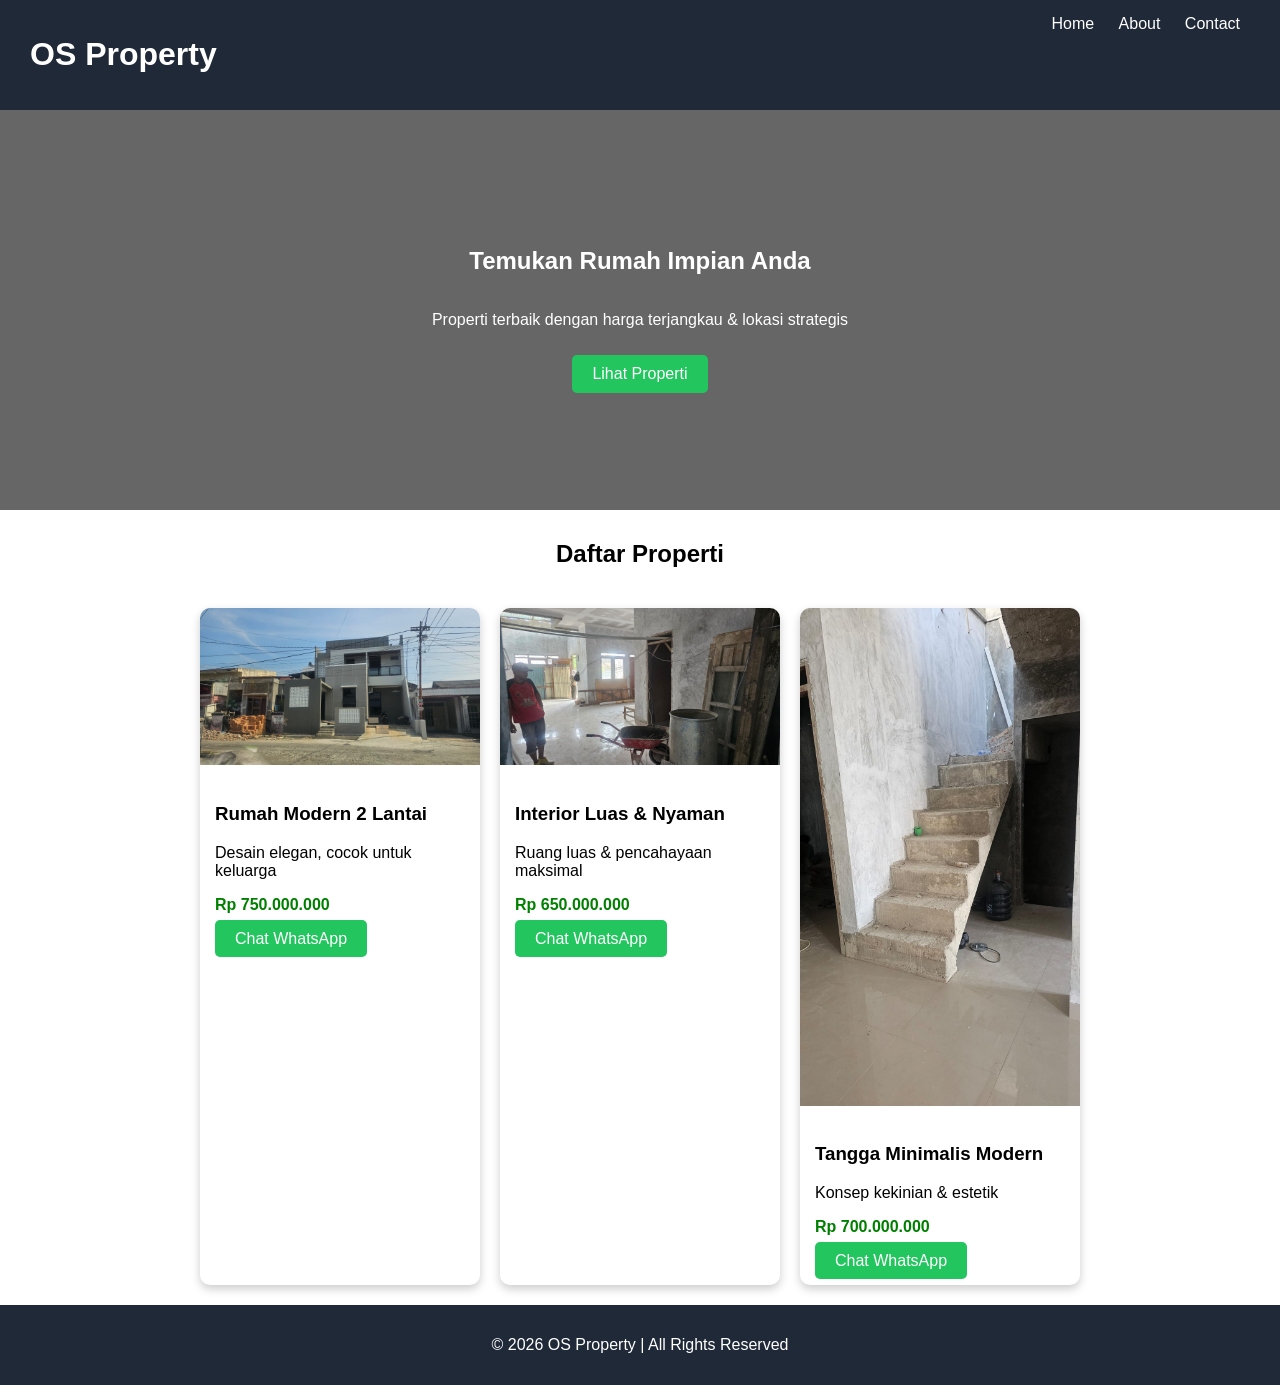
==== index.html @ b748d09a "Add files via upload" ====
<!DOCTYPE html>
<html lang="id">
<head>
    <meta charset="UTF-8">
    <title>OS Property</title>
    <link rel="stylesheet" href="style.css">
</head>
<body>

<header>
    <h1>OS Property</h1>
    <nav>
        <a href="index.html">Home</a>
        <a href="about.html">About</a>
        <a href="contact.html">Contact</a>
    </nav>
</header>

<section class="hero">
    <div class="overlay">
        <h2>Temukan Rumah Impian Anda</h2>
        <p>Properti terbaik dengan harga terjangkau & lokasi strategis</p>
        <a href="#properti" class="btn">Lihat Properti</a>
    </div>
</section>

<section id="properti">
    <h2 class="title">Daftar Properti</h2>

    <div class="card-container">

        <div class="card">
            <img src="images/rumah3.jpeg">
            <div class="card-body">
                <h3>Rumah Modern 2 Lantai</h3>
                <p>Desain elegan, cocok untuk keluarga</p>
                <p class="harga">Rp 750.000.000</p>
                <a href="https://wa.me/628123456789" target="_blank" class="btn">Chat WhatsApp</a>
            </div>
        </div>

        <div class="card">
            <img src="images/rumah2.jpeg">
            <div class="card-body">
                <h3>Interior Luas & Nyaman</h3>
                <p>Ruang luas & pencahayaan maksimal</p>
                <p class="harga">Rp 650.000.000</p>
                <a href="https://wa.me/628123456789" target="_blank" class="btn">Chat WhatsApp</a>
            </div>
        </div>

        <div class="card">
            <img src="images/rumah1.jpeg">
            <div class="card-body">
                <h3>Tangga Minimalis Modern</h3>
                <p>Konsep kekinian & estetik</p>
                <p class="harga">Rp 700.000.000</p>
                <a href="https://wa.me/628123456789" target="_blank" class="btn">Chat WhatsApp</a>
            </div>
        </div>

    </div>
</section>

<footer>
    <p>© 2026 OS Property | All Rights Reserved</p>
</footer>

</body>
</html>
---- style.css ----
body {
    font-family: Arial;
    margin: 0;
}

/* NAVBAR */
header {
    background: #1f2937;
    color: white;
    padding: 15px 30px;
    display: flex;
    justify-content: space-between;
}

nav a {
    color: white;
    margin: 10px;
    text-decoration: none;
}

nav a:hover {
    color: #38bdf8;
}

/* HERO */
.hero {
    background: url('images/rumah3.jpg') center/cover;
    height: 400px;
    position: relative;
}

.overlay {
    background: rgba(0,0,0,0.6);
    color: white;
    height: 100%;
    display: flex;
    flex-direction: column;
    justify-content: center;
    align-items: center;
}

/* BUTTON */
.btn {
    background: #22c55e;
    color: white;
    padding: 10px 20px;
    text-decoration: none;
    border-radius: 5px;
    margin-top: 10px;
}

.btn:hover {
    background: #16a34a;
}

/* TITLE */
.title {
    text-align: center;
    margin-top: 30px;
}

/* CARD */
.card-container {
    display: flex;
    justify-content: center;
    gap: 20px;
    padding: 20px;
    flex-wrap: wrap;
}

.card {
    width: 280px;
    border-radius: 10px;
    overflow: hidden;
    box-shadow: 0 4px 10px rgba(0,0,0,0.2);
    transition: 0.3s;
}

.card:hover {
    transform: scale(1.05);
}

.card img {
    width: 100%;
}

.card-body {
    padding: 15px;
}

.harga {
    color: green;
    font-weight: bold;
}

/* CONTENT */
.content {
    padding: 40px;
    line-height: 1.6;
}

/* FOOTER */
footer {
    background: #1f2937;
    color: white;
    text-align: center;
    padding: 15px;
}
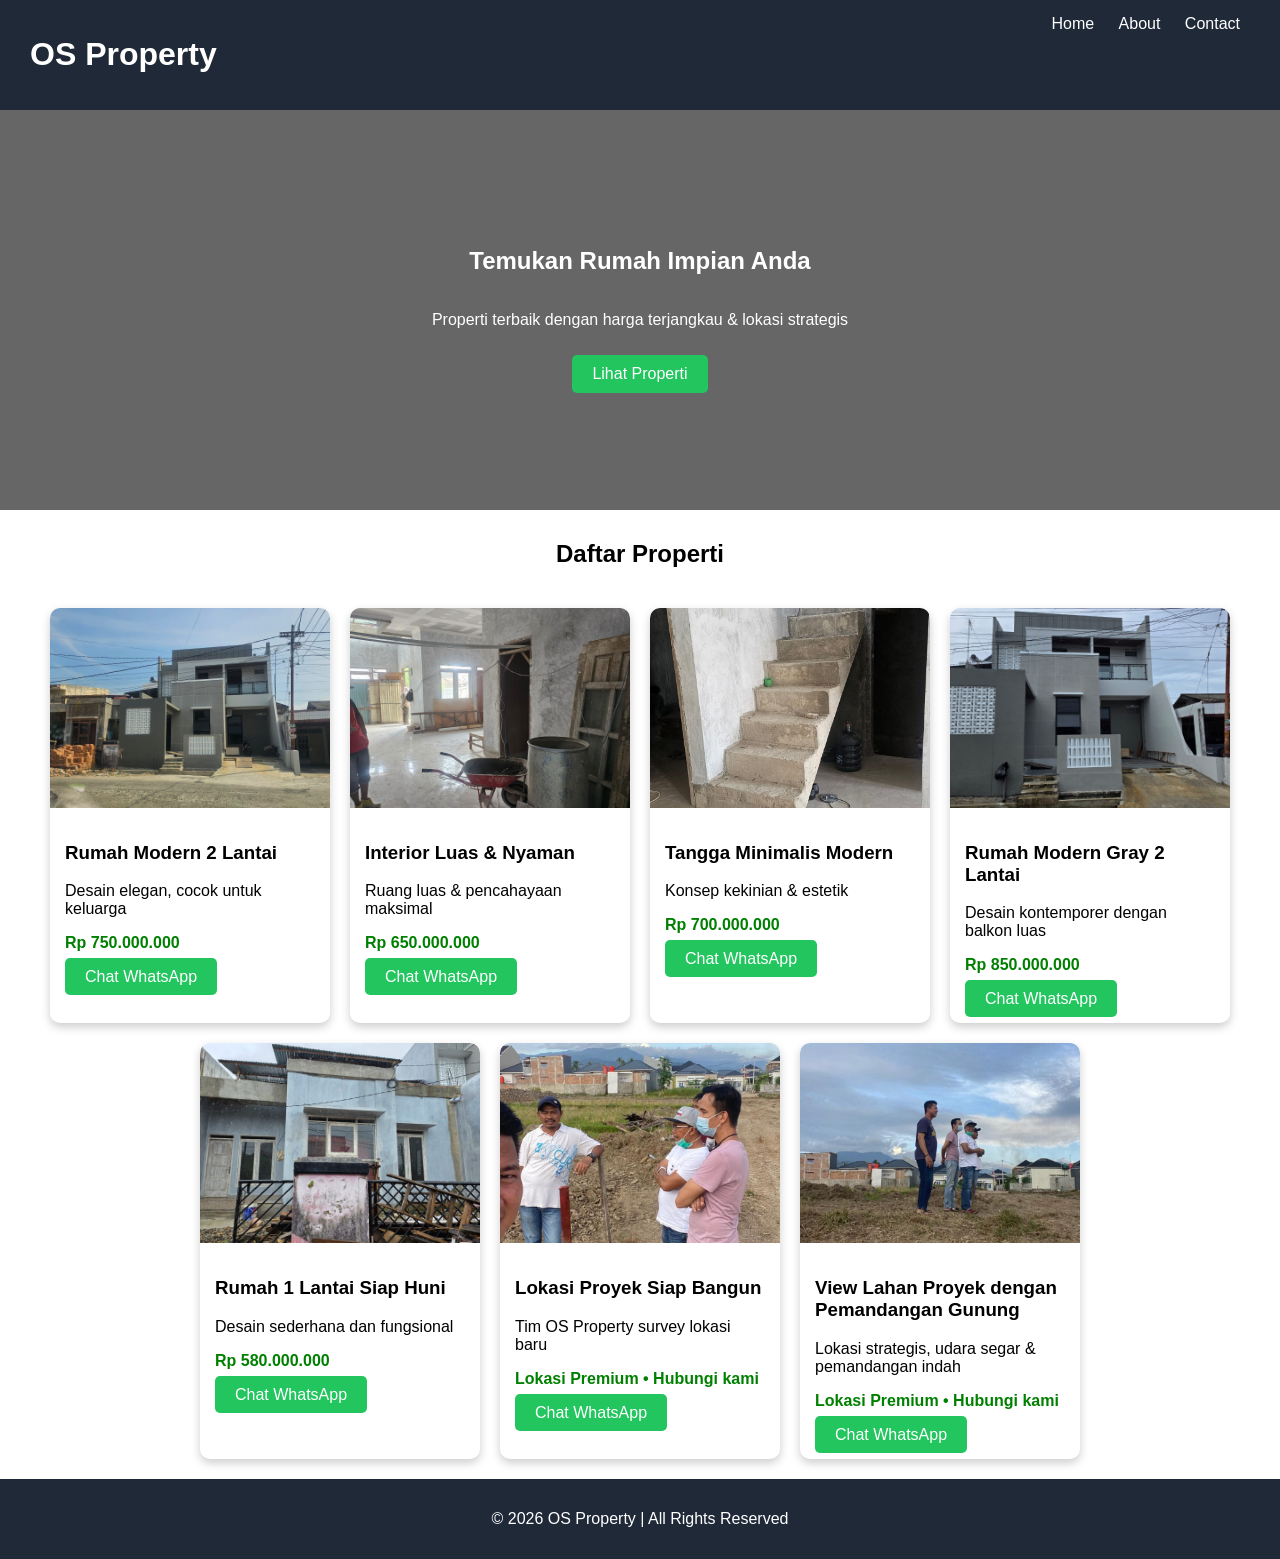
==== commit 9d93b41d: "Add files via upload" ====
--- a/index.html
+++ b/index.html
@@ -4,6 +4,17 @@
     <meta charset="UTF-8">
     <title>OS Property</title>
     <link rel="stylesheet" href="style.css">
+    
+    <!-- CSS untuk membuat SEMUA gambar ukurannya sama & kecil -->
+    <style>
+        .card img {
+            width: 100%;
+            height: 200px;         /* ukuran kecil yang sama untuk semua foto */
+            object-fit: cover;     /* gambar tetap rapi, tidak gepeng */
+            border-radius: 8px 8px 0 0;
+            display: block;
+        }
+    </style>
 </head>
 <body>
 
@@ -29,8 +40,9 @@
 
     <div class="card-container">
 
+        <!-- Properti Lama -->
         <div class="card">
-            <img src="images/rumah3.jpeg">
+            <img src="images/rumah3.jpeg" alt="Rumah Modern 2 Lantai">
             <div class="card-body">
                 <h3>Rumah Modern 2 Lantai</h3>
                 <p>Desain elegan, cocok untuk keluarga</p>
@@ -40,7 +52,7 @@
         </div>
 
         <div class="card">
-            <img src="images/rumah2.jpeg">
+            <img src="images/rumah2.jpeg" alt="Interior Luas">
             <div class="card-body">
                 <h3>Interior Luas & Nyaman</h3>
                 <p>Ruang luas & pencahayaan maksimal</p>
@@ -50,11 +62,53 @@
         </div>
 
         <div class="card">
-            <img src="images/rumah1.jpeg">
+            <img src="images/rumah1.jpeg" alt="Tangga Minimalis">
             <div class="card-body">
                 <h3>Tangga Minimalis Modern</h3>
                 <p>Konsep kekinian & estetik</p>
                 <p class="harga">Rp 700.000.000</p>
+                <a href="https://wa.me/628123456789" target="_blank" class="btn">Chat WhatsApp</a>
+            </div>
+        </div>
+
+        <div class="card">
+            <img src="images/rumah4.jpeg" alt="Rumah Modern Gray">
+            <div class="card-body">
+                <h3>Rumah Modern Gray 2 Lantai</h3>
+                <p>Desain kontemporer dengan balkon luas</p>
+                <p class="harga">Rp 850.000.000</p>
+                <a href="https://wa.me/628123456789" target="_blank" class="btn">Chat WhatsApp</a>
+            </div>
+        </div>
+
+        <div class="card">
+            <img src="images/rumah5.jpeg" alt="Rumah 1 Lantai">
+            <div class="card-body">
+                <h3>Rumah 1 Lantai Siap Huni</h3>
+                <p>Desain sederhana dan fungsional</p>
+                <p class="harga">Rp 580.000.000</p>
+                <a href="https://wa.me/628123456789" target="_blank" class="btn">Chat WhatsApp</a>
+            </div>
+        </div>
+
+        <!-- Foto Baru 1 -->
+        <div class="card">
+            <img src="images/rumah6.jpeg" alt="Site Visit Proyek">
+            <div class="card-body">
+                <h3>Lokasi Proyek Siap Bangun</h3>
+                <p>Tim OS Property survey lokasi baru</p>
+                <p class="harga">Lokasi Premium • Hubungi kami</p>
+                <a href="https://wa.me/628123456789" target="_blank" class="btn">Chat WhatsApp</a>
+            </div>
+        </div>
+
+        <!-- Foto Baru 2 -->
+        <div class="card">
+            <img src="images/rumah7.jpeg" alt="View Lahan Proyek">
+            <div class="card-body">
+                <h3>View Lahan Proyek dengan Pemandangan Gunung</h3>
+                <p>Lokasi strategis, udara segar & pemandangan indah</p>
+                <p class="harga">Lokasi Premium • Hubungi kami</p>
                 <a href="https://wa.me/628123456789" target="_blank" class="btn">Chat WhatsApp</a>
             </div>
         </div>
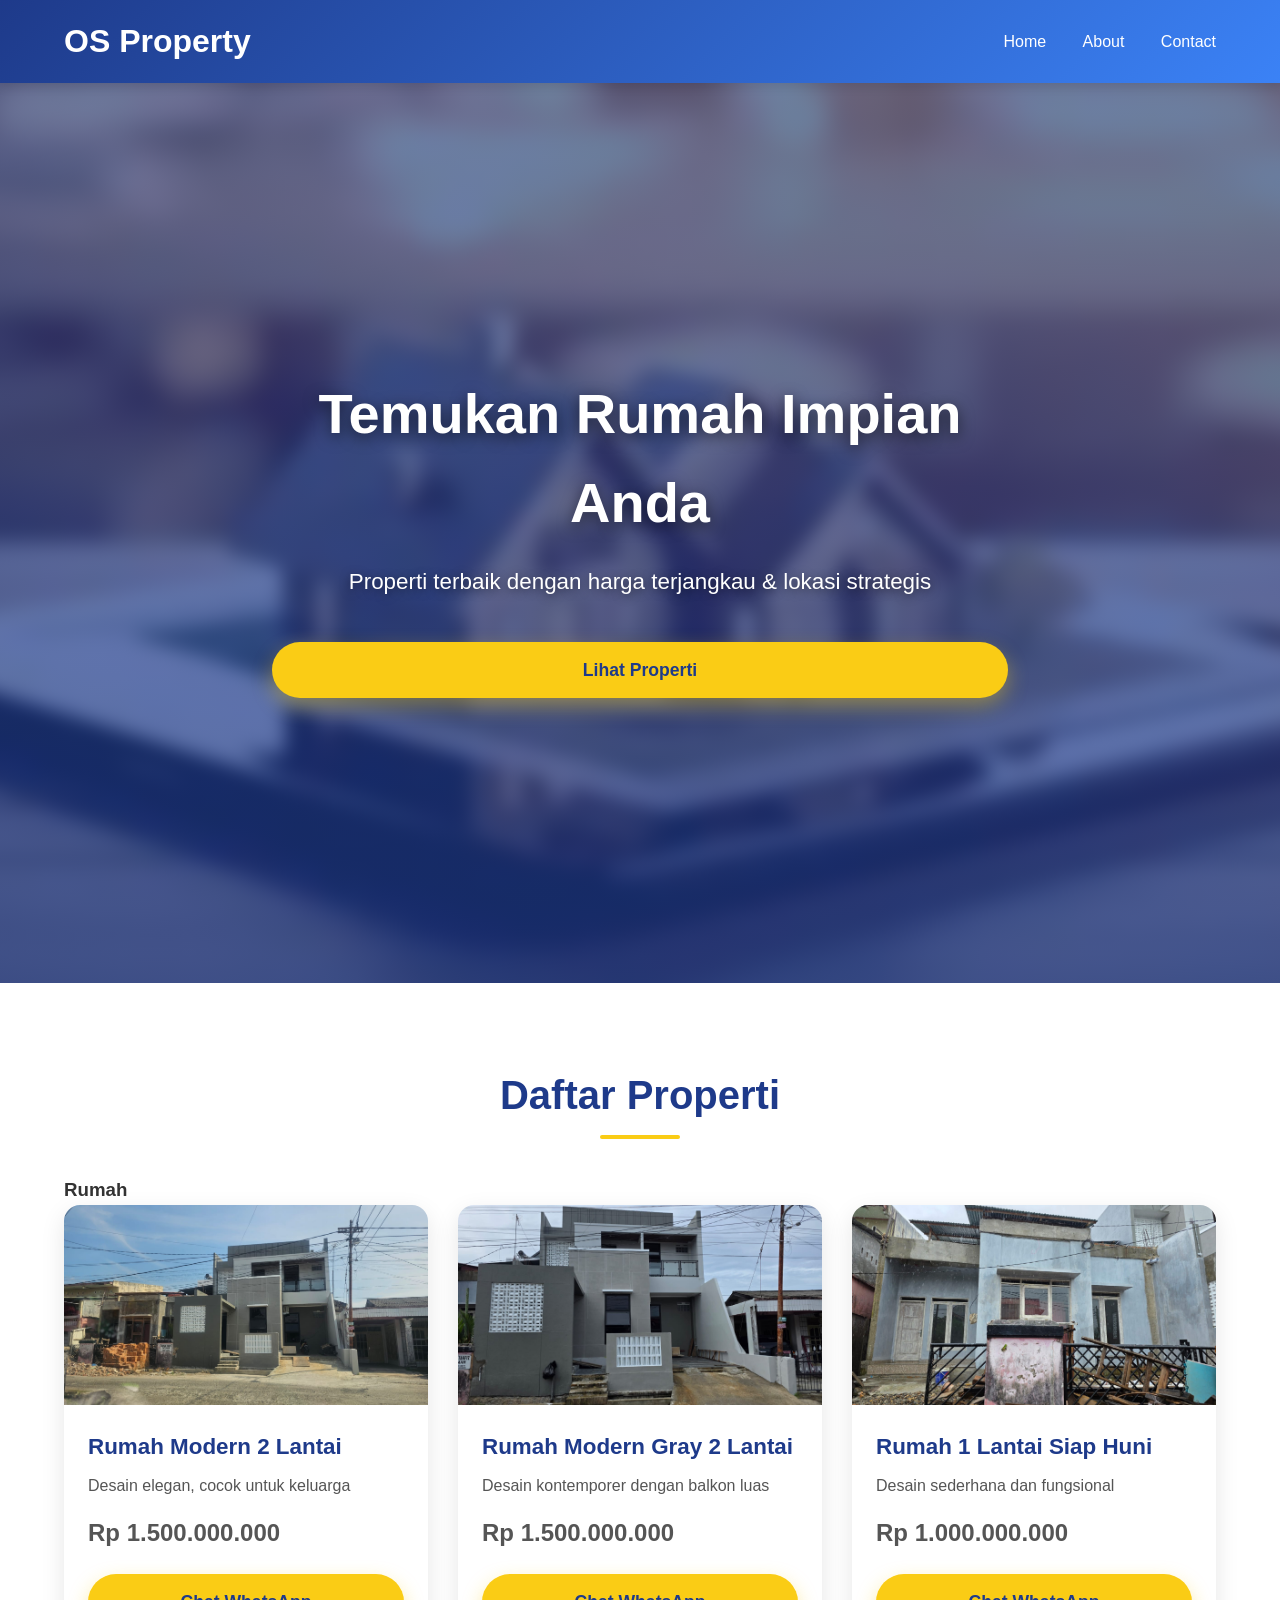
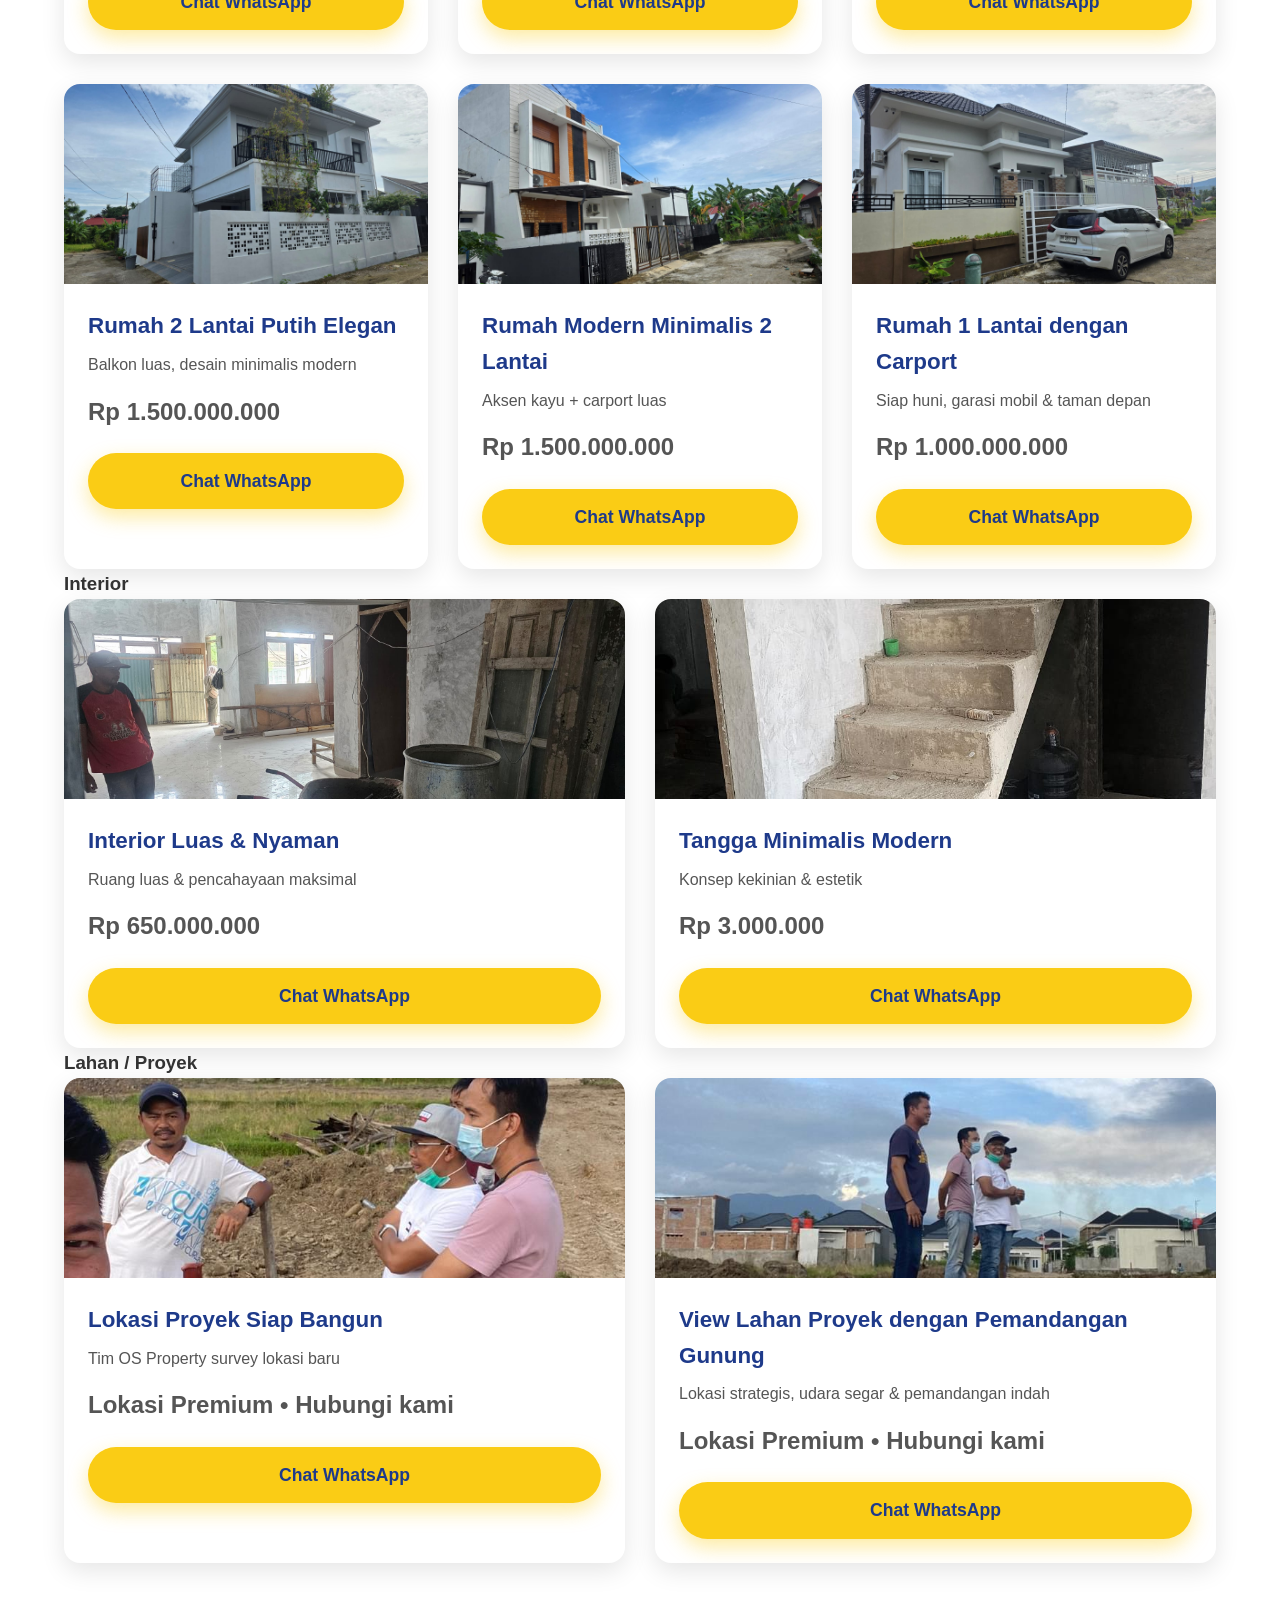
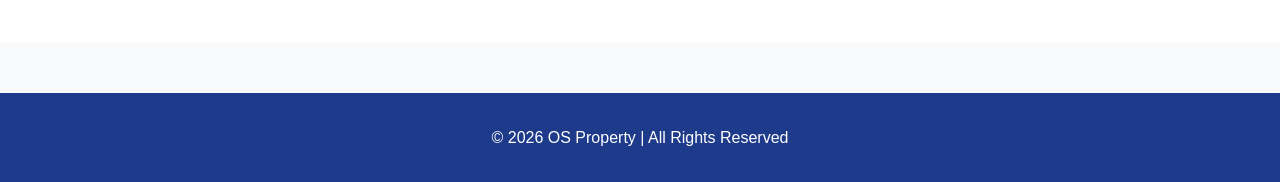
==== commit bd6258a8: "Add files via upload" ====
--- a/index.html
+++ b/index.html
@@ -5,14 +5,52 @@
     <title>OS Property</title>
     <link rel="stylesheet" href="style.css">
     
-    <!-- CSS untuk membuat SEMUA gambar ukurannya sama & kecil -->
+    <!-- CSS untuk gambar kecil + Modal -->
     <style>
         .card img {
             width: 100%;
-            height: 200px;         /* ukuran kecil yang sama untuk semua foto */
-            object-fit: cover;     /* gambar tetap rapi, tidak gepeng */
+            height: 200px;
+            object-fit: cover;
             border-radius: 8px 8px 0 0;
             display: block;
+            cursor: pointer;
+            transition: transform 0.2s;
+        }
+        .card img:hover {
+            transform: scale(1.05);
+        }
+
+        /* Modal (gambar besar) */
+        .modal {
+            display: none;
+            position: fixed;
+            z-index: 10000;
+            left: 0;
+            top: 0;
+            width: 100%;
+            height: 100%;
+            background-color: rgba(0, 0, 0, 0.95);
+            align-items: center;
+            justify-content: center;
+        }
+        .modal-content {
+            max-width: 90%;
+            max-height: 90%;
+            border-radius: 12px;
+            box-shadow: 0 0 30px rgba(255,255,255,0.3);
+        }
+        .close {
+            position: absolute;
+            top: 25px;
+            right: 35px;
+            color: #fff;
+            font-size: 50px;
+            font-weight: bold;
+            cursor: pointer;
+            z-index: 10001;
+        }
+        .close:hover {
+            color: #ff0000;
         }
     </style>
 </head>
@@ -38,87 +76,156 @@
 <section id="properti">
     <h2 class="title">Daftar Properti</h2>
 
-    <div class="card-container">
-
-        <!-- Properti Lama -->
-        <div class="card">
-            <img src="images/rumah3.jpeg" alt="Rumah Modern 2 Lantai">
-            <div class="card-body">
-                <h3>Rumah Modern 2 Lantai</h3>
-                <p>Desain elegan, cocok untuk keluarga</p>
-                <p class="harga">Rp 750.000.000</p>
-                <a href="https://wa.me/628123456789" target="_blank" class="btn">Chat WhatsApp</a>
-            </div>
+    <!-- ==================== KATEGORI RUMAH ==================== -->
+    <div class="category">
+        <h3>Rumah</h3>
+        <div class="card-container">
+
+            <!-- Rumah Lama -->
+            <div class="card">
+                <img src="images/rumah3.jpeg" alt="Rumah Modern 2 Lantai" onclick="openModal(this.src)">
+                <div class="card-body">
+                    <h3>Rumah Modern 2 Lantai</h3>
+                    <p>Desain elegan, cocok untuk keluarga</p>
+                    <p class="harga">Rp 1.500.000.000</p>
+                    <a href="https://wa.me/628123456789" target="_blank" class="btn">Chat WhatsApp</a>
+                </div>
+            </div>
+
+            <div class="card">
+                <img src="images/rumah4.jpeg" alt="Rumah Modern Gray" onclick="openModal(this.src)">
+                <div class="card-body">
+                    <h3>Rumah Modern Gray 2 Lantai</h3>
+                    <p>Desain kontemporer dengan balkon luas</p>
+                    <p class="harga">Rp 1.500.000.000</p>
+                    <a href="https://wa.me/628123456789" target="_blank" class="btn">Chat WhatsApp</a>
+                </div>
+            </div>
+
+            <div class="card">
+                <img src="images/rumah5.jpeg" alt="Rumah 1 Lantai" onclick="openModal(this.src)">
+                <div class="card-body">
+                    <h3>Rumah 1 Lantai Siap Huni</h3>
+                    <p>Desain sederhana dan fungsional</p>
+                    <p class="harga">Rp 1.000.000.000</p>
+                    <a href="https://wa.me/628123456789" target="_blank" class="btn">Chat WhatsApp</a>
+                </div>
+            </div>
+
+            <!-- 3 Rumah Baru -->
+            <div class="card">
+                <img src="images/rumah8.jpeg" alt="Rumah 2 Lantai Putih Elegan" onclick="openModal(this.src)">
+                <div class="card-body">
+                    <h3>Rumah 2 Lantai Putih Elegan</h3>
+                    <p>Balkon luas, desain minimalis modern</p>
+                    <p class="harga">Rp 1.500.000.000</p>
+                    <a href="https://wa.me/628123456789" target="_blank" class="btn">Chat WhatsApp</a>
+                </div>
+            </div>
+
+            <div class="card">
+                <img src="images/rumah9.jpeg" alt="Rumah Modern Minimalis" onclick="openModal(this.src)">
+                <div class="card-body">
+                    <h3>Rumah Modern Minimalis 2 Lantai</h3>
+                    <p>Aksen kayu + carport luas</p>
+                    <p class="harga">Rp 1.500.000.000</p>
+                    <a href="https://wa.me/628123456789" target="_blank" class="btn">Chat WhatsApp</a>
+                </div>
+            </div>
+
+            <div class="card">
+                <img src="images/rumah10.jpeg" alt="Rumah 1 Lantai dengan Carport" onclick="openModal(this.src)">
+                <div class="card-body">
+                    <h3>Rumah 1 Lantai dengan Carport</h3>
+                    <p>Siap huni, garasi mobil & taman depan</p>
+                    <p class="harga">Rp 1.000.000.000</p>
+                    <a href="https://wa.me/628123456789" target="_blank" class="btn">Chat WhatsApp</a>
+                </div>
+            </div>
+
         </div>
-
-        <div class="card">
-            <img src="images/rumah2.jpeg" alt="Interior Luas">
-            <div class="card-body">
-                <h3>Interior Luas & Nyaman</h3>
-                <p>Ruang luas & pencahayaan maksimal</p>
-                <p class="harga">Rp 650.000.000</p>
-                <a href="https://wa.me/628123456789" target="_blank" class="btn">Chat WhatsApp</a>
+    </div>
+
+    <!-- ==================== KATEGORI INTERIOR ==================== -->
+    <div class="category">
+        <h3>Interior</h3>
+        <div class="card-container">
+            <div class="card">
+                <img src="images/rumah2.jpeg" alt="Interior Luas" onclick="openModal(this.src)">
+                <div class="card-body">
+                    <h3>Interior Luas & Nyaman</h3>
+                    <p>Ruang luas & pencahayaan maksimal</p>
+                    <p class="harga">Rp 650.000.000</p>
+                    <a href="https://wa.me/628123456789" target="_blank" class="btn">Chat WhatsApp</a>
+                </div>
+            </div>
+
+            <div class="card">
+                <img src="images/rumah1.jpeg" alt="Tangga Minimalis" onclick="openModal(this.src)">
+                <div class="card-body">
+                    <h3>Tangga Minimalis Modern</h3>
+                    <p>Konsep kekinian & estetik</p>
+                    <p class="harga">Rp 3.000.000</p>
+                    <a href="https://wa.me/628123456789" target="_blank" class="btn">Chat WhatsApp</a>
+                </div>
             </div>
         </div>
-
-        <div class="card">
-            <img src="images/rumah1.jpeg" alt="Tangga Minimalis">
-            <div class="card-body">
-                <h3>Tangga Minimalis Modern</h3>
-                <p>Konsep kekinian & estetik</p>
-                <p class="harga">Rp 700.000.000</p>
-                <a href="https://wa.me/628123456789" target="_blank" class="btn">Chat WhatsApp</a>
+    </div>
+
+    <!-- ==================== KATEGORI LAHAN / PROYEK ==================== -->
+    <div class="category">
+        <h3>Lahan / Proyek</h3>
+        <div class="card-container">
+            <div class="card">
+                <img src="images/rumah6.jpeg" alt="Site Visit Proyek" onclick="openModal(this.src)">
+                <div class="card-body">
+                    <h3>Lokasi Proyek Siap Bangun</h3>
+                    <p>Tim OS Property survey lokasi baru</p>
+                    <p class="harga">Lokasi Premium • Hubungi kami</p>
+                    <a href="https://wa.me/628123456789" target="_blank" class="btn">Chat WhatsApp</a>
+                </div>
+            </div>
+
+            <div class="card">
+                <img src="images/rumah7.jpeg" alt="View Lahan Proyek" onclick="openModal(this.src)">
+                <div class="card-body">
+                    <h3>View Lahan Proyek dengan Pemandangan Gunung</h3>
+                    <p>Lokasi strategis, udara segar & pemandangan indah</p>
+                    <p class="harga">Lokasi Premium • Hubungi kami</p>
+                    <a href="https://wa.me/628123456789" target="_blank" class="btn">Chat WhatsApp</a>
+                </div>
             </div>
         </div>
-
-        <div class="card">
-            <img src="images/rumah4.jpeg" alt="Rumah Modern Gray">
-            <div class="card-body">
-                <h3>Rumah Modern Gray 2 Lantai</h3>
-                <p>Desain kontemporer dengan balkon luas</p>
-                <p class="harga">Rp 850.000.000</p>
-                <a href="https://wa.me/628123456789" target="_blank" class="btn">Chat WhatsApp</a>
-            </div>
-        </div>
-
-        <div class="card">
-            <img src="images/rumah5.jpeg" alt="Rumah 1 Lantai">
-            <div class="card-body">
-                <h3>Rumah 1 Lantai Siap Huni</h3>
-                <p>Desain sederhana dan fungsional</p>
-                <p class="harga">Rp 580.000.000</p>
-                <a href="https://wa.me/628123456789" target="_blank" class="btn">Chat WhatsApp</a>
-            </div>
-        </div>
-
-        <!-- Foto Baru 1 -->
-        <div class="card">
-            <img src="images/rumah6.jpeg" alt="Site Visit Proyek">
-            <div class="card-body">
-                <h3>Lokasi Proyek Siap Bangun</h3>
-                <p>Tim OS Property survey lokasi baru</p>
-                <p class="harga">Lokasi Premium • Hubungi kami</p>
-                <a href="https://wa.me/628123456789" target="_blank" class="btn">Chat WhatsApp</a>
-            </div>
-        </div>
-
-        <!-- Foto Baru 2 -->
-        <div class="card">
-            <img src="images/rumah7.jpeg" alt="View Lahan Proyek">
-            <div class="card-body">
-                <h3>View Lahan Proyek dengan Pemandangan Gunung</h3>
-                <p>Lokasi strategis, udara segar & pemandangan indah</p>
-                <p class="harga">Lokasi Premium • Hubungi kami</p>
-                <a href="https://wa.me/628123456789" target="_blank" class="btn">Chat WhatsApp</a>
-            </div>
-        </div>
-
     </div>
 </section>
+
+<!-- ==================== MODAL GAMBAR BESAR ==================== -->
+<div id="imageModal" class="modal">
+    <span class="close" onclick="closeModal()">&times;</span>
+    <img class="modal-content" id="modalImage">
+</div>
 
 <footer>
     <p>© 2026 OS Property | All Rights Reserved</p>
 </footer>
 
+<script>
+    const modal = document.getElementById("imageModal");
+    const modalImg = document.getElementById("modalImage");
+
+    function openModal(src) {
+        modal.style.display = "flex";
+        modalImg.src = src;
+    }
+
+    function closeModal() {
+        modal.style.display = "none";
+    }
+
+    modal.addEventListener('click', function(e) {
+        if (e.target === modal) closeModal();
+    });
+</script>
+
 </body>
 </html>
--- a/style.css
+++ b/style.css
@@ -1,108 +1,225 @@
+/* ====================== STYLE.CSS - OS PROPERTY (TERBARU) ====================== */
+* {
+    margin: 0;
+    padding: 0;
+    box-sizing: border-box;
+}
+
 body {
-    font-family: Arial;
-    margin: 0;
-}
-
-/* NAVBAR */
+    font-family: 'Segoe UI', Tahoma, Geneva, Verdana, sans-serif;
+    line-height: 1.6;
+    color: #333;
+    background-color: #f8f9fa;
+}
+
+/* ====================== HEADER ====================== */
 header {
-    background: #1f2937;
-    color: white;
-    padding: 15px 30px;
+    background: linear-gradient(135deg, #1e3a8a, #3b82f6);
+    color: white;
+    padding: 1rem 5%;
     display: flex;
     justify-content: space-between;
+    align-items: center;
+    box-shadow: 0 4px 10px rgba(0, 0, 0, 0.1);
+    position: sticky;
+    top: 0;
+    z-index: 100;
+}
+
+h1 {
+    font-size: 2rem;
+    font-weight: 700;
 }
 
 nav a {
     color: white;
-    margin: 10px;
     text-decoration: none;
+    margin-left: 2rem;
+    font-weight: 500;
+    transition: all 0.3s;
 }
 
 nav a:hover {
-    color: #38bdf8;
-}
-
-/* HERO */
+    color: #facc15;
+    transform: translateY(-2px);
+}
+
+/* ====================== HERO SECTION (wallpaper.jpeg + BLUR) ====================== */
 .hero {
-    background: url('images/rumah3.jpg') center/cover;
-    height: 400px;
+    height: 100vh;
+    min-height: 600px;
     position: relative;
+    display: flex;
+    align-items: center;
+    justify-content: center;
+    text-align: center;
+    color: white;
+    overflow: hidden;
+}
+
+.hero::before {
+    content: '';
+    position: absolute;
+    top: 0;
+    left: 0;
+    width: 100%;
+    height: 100%;
+    background: url('images/wallpaper.jpeg') center/cover no-repeat;
+    filter: blur(8px);
+    transform: scale(1.1);
+    z-index: -2;
+}
+
+.hero::after {
+    content: '';
+    position: absolute;
+    top: 0;
+    left: 0;
+    width: 100%;
+    height: 100%;
+    background: linear-gradient(rgba(30, 58, 138, 0.65), rgba(30, 58, 138, 0.75));
+    z-index: -1;
 }
 
 .overlay {
-    background: rgba(0,0,0,0.6);
-    color: white;
-    height: 100%;
-    display: flex;
-    flex-direction: column;
-    justify-content: center;
-    align-items: center;
-}
-
-/* BUTTON */
+    max-width: 800px;
+    padding: 2rem;
+    z-index: 2;
+    position: relative;
+}
+
+.hero h2 {
+    font-size: 3.5rem;
+    margin-bottom: 1rem;
+    text-shadow: 0 4px 15px rgba(0,0,0,0.6);
+}
+
+.hero p {
+    font-size: 1.4rem;
+    margin-bottom: 2rem;
+    text-shadow: 0 2px 10px rgba(0,0,0,0.5);
+}
+
 .btn {
-    background: #22c55e;
-    color: white;
-    padding: 10px 20px;
+    display: inline-block;
+    background: #facc15;
+    color: #1e3a8a;
+    padding: 14px 40px;
+    border-radius: 50px;
     text-decoration: none;
-    border-radius: 5px;
+    font-weight: 700;
+    font-size: 1.1rem;
+    transition: all 0.4s;
+    box-shadow: 0 8px 20px rgba(250, 204, 21, 0.4);
+}
+
+.btn:hover {
+    background: #eab308;
+    transform: scale(1.08);
+    box-shadow: 0 12px 25px rgba(250, 204, 21, 0.5);
+}
+
+/* ====================== DAFTAR PROPERTI ====================== */
+#properti {
+    padding: 80px 5%;
+    background: white;
+}
+
+.title {
+    text-align: center;
+    font-size: 2.5rem;
+    margin-bottom: 3rem;
+    color: #1e3a8a;
+    position: relative;
+}
+
+.title::after {
+    content: '';
+    width: 80px;
+    height: 4px;
+    background: #facc15;
+    position: absolute;
+    bottom: -12px;
+    left: 50%;
+    transform: translateX(-50%);
+    border-radius: 2px;
+}
+
+.card-container {
+    display: grid;
+    grid-template-columns: repeat(auto-fit, minmax(320px, 1fr));
+    gap: 30px;
+    max-width: 1400px;
+    margin: 0 auto;
+}
+
+.card {
+    background: white;
+    border-radius: 16px;
+    overflow: hidden;
+    box-shadow: 0 8px 25px rgba(0, 0, 0, 0.1);
+    transition: all 0.4s ease;
+}
+
+.card:hover {
+    transform: translateY(-15px);
+    box-shadow: 0 20px 40px rgba(0, 0, 0, 0.15);
+}
+
+.card img {
+    width: 100%;
+    height: 220px;
+    object-fit: cover;
+    transition: all 0.4s;
+}
+
+.card:hover img {
+    transform: scale(1.08);
+}
+
+.card-body {
+    padding: 1.5rem;
+}
+
+.card-body h3 {
+    font-size: 1.4rem;
+    margin-bottom: 8px;
+    color: #1e3a8a;
+}
+
+.card-body p {
+    color: #555;
+    margin-bottom: 12px;
+}
+
+.harga {
+    font-size: 1.5rem;
+    font-weight: 700;
+    color: #16a34a;
+    margin: 15px 0;
+}
+
+.btn {
+    width: 100%;
+    text-align: center;
     margin-top: 10px;
 }
 
-.btn:hover {
-    background: #16a34a;
-}
-
-/* TITLE */
-.title {
-    text-align: center;
-    margin-top: 30px;
-}
-
-/* CARD */
-.card-container {
-    display: flex;
-    justify-content: center;
-    gap: 20px;
-    padding: 20px;
-    flex-wrap: wrap;
-}
-
-.card {
-    width: 280px;
-    border-radius: 10px;
-    overflow: hidden;
-    box-shadow: 0 4px 10px rgba(0,0,0,0.2);
-    transition: 0.3s;
-}
-
-.card:hover {
-    transform: scale(1.05);
-}
-
-.card img {
-    width: 100%;
-}
-
-.card-body {
-    padding: 15px;
-}
-
-.harga {
-    color: green;
-    font-weight: bold;
-}
-
-/* CONTENT */
-.content {
-    padding: 40px;
-    line-height: 1.6;
-}
-
-/* FOOTER */
+/* ====================== FOOTER ====================== */
 footer {
-    background: #1f2937;
-    color: white;
-    text-align: center;
-    padding: 15px;
+    background: #1e3a8a;
+    color: white;
+    text-align: center;
+    padding: 2rem;
+    margin-top: 50px;
+}
+
+/* ====================== RESPONSIVE ====================== */
+@media (max-width: 768px) {
+    .hero h2 {
+        font-size: 2.8rem;
+    }
+    .card img {
+        height: 200px;
+    }
 }
